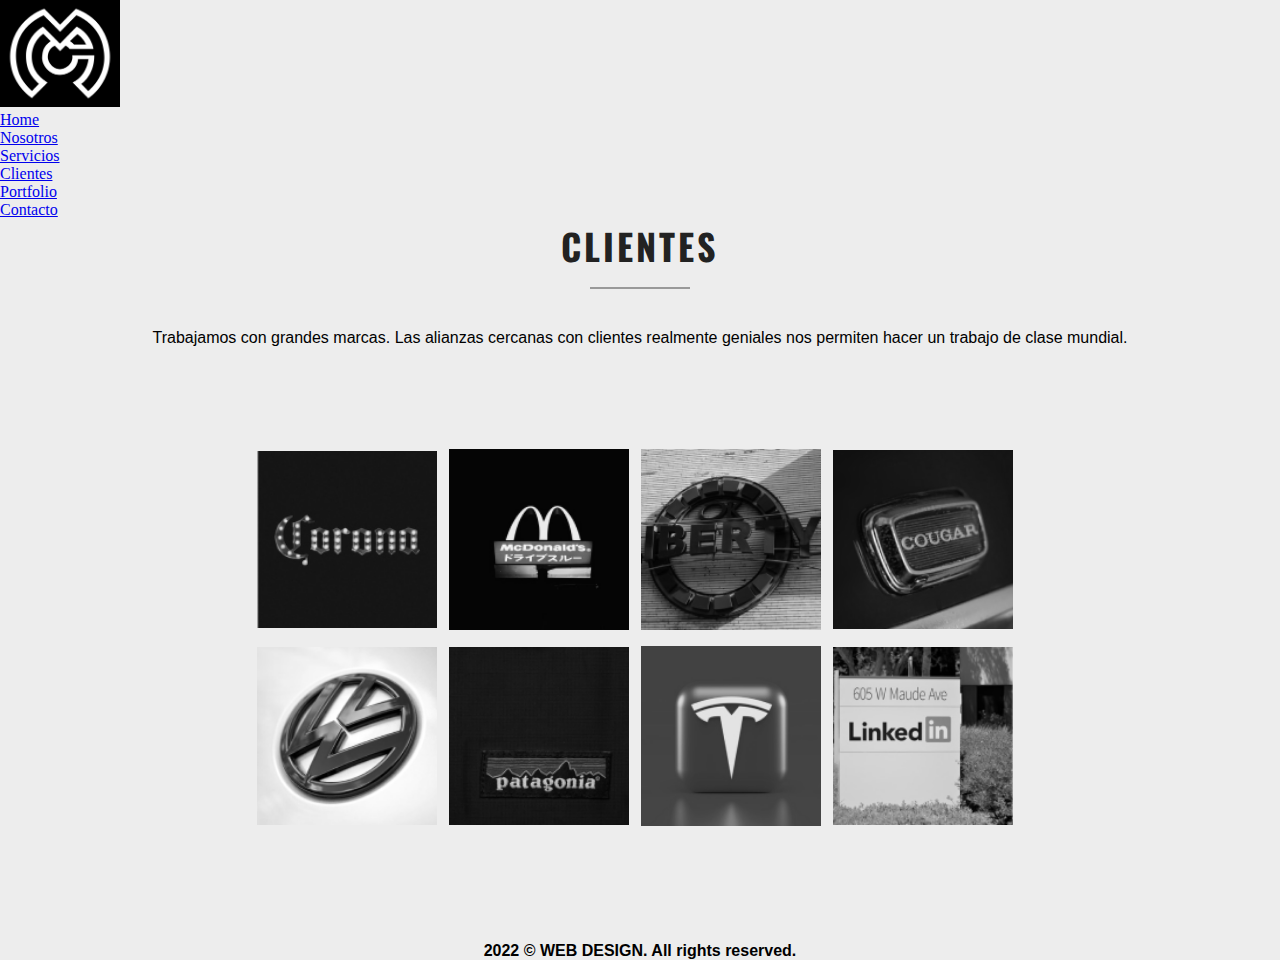
==== paginas/clientes.html @ a6dc10ea "html prolijo" ====
<!DOCTYPE html>
<html lang="en">

<head>
    <meta charset="UTF-8">
    <meta http-equiv="X-UA-Compatible" content="IE=edge">
    <meta name="viewport" content="width=device-width, initial-scale=1.0">
    <title>Clientes - Web Design</title>
    <link rel="icon" type="image/x-icon" href="../images/favicon.png">
    <link rel="stylesheet" href="../estilos.css">
    <link rel="preconnect" href="https://fonts.googleapis.com">
    <link rel="preconnect" href="https://fonts.gstatic.com" crossorigin>
    <link href="https://fonts.googleapis.com/css2?family=Oswald:wght@300&display=swap" rel="stylesheet">
</head>

<body>
    <header>
        <img src="../images/logo.jpg" alt="" width="120px">
        <div class="navegacion">
            <nav>
                <ul class="nav">
                    <li class="menu"><a href="../index.html">Home</a></li>
                    <li class="menu"><a href="./nosotros.html">Nosotros</a></li>
                    <li class="menu"><a href="./servicios.html">Servicios</a></li>
                    <li class="menu"><a href="./clientes.html">Clientes</a></li>
                    <li class="menu"><a href="./portfolio.html">Portfolio</a></li>
                    <li class="menu"><a href="./contacto.html">Contacto</a></li>
                </ul>  
            </nav>
        </div>
    </header>

    <main>
        <div class="titulo">
            <h1>CLIENTES</h1>
            <span class="borde"></span>
            <p class="titulo">Trabajamos con grandes marcas. Las alianzas cercanas con clientes realmente geniales nos permiten hacer un trabajo de clase mundial.</p>
        </div>
        <div class="contenedor">
            <div class="clientes">
                <table class="tablaClientes">
                    <tr>
                        <td><a href="https://google.com.uy/1"><figure><img src="../images/cliente1.jpg" alt="" width="180px"></figure></a></td>
                        <td><a href="https://google.com.uy/2"><figure><img src="../images/cliente2.jpg" alt="" width="180px"></figure></a></td>
                        <td><a href="https://google.com.uy/3"><figure><img src="../images/cliente3.jpg" alt="" width="180px"></figure></a></td>
                        <td><a href="https://google.com.uy/4"><figure><img src="../images/cliente4.jpg" alt="" width="180px"></figure></a></td>
                    </tr>
                    <tr>
                        <td><a href="https://google.com.uy/5"><figure><img src="../images/cliente5.jpg" alt="" width="180px"></figure></a></td>
                        <td><a href="https://google.com.uy/6"><figure><img src="../images/cliente6.jpg" alt="" width="180px"></figure></a></td>
                        <td><a href="https://google.com.uy/7"><figure><img src="../images/cliente7.jpg" alt="" width="180px"></figure></a></td>
                        <td><a href="https://google.com.uy/8"><figure><img src="../images/cliente8.jpg" alt="" width="180px"></figure></a></td>
                    </tr>
                </table>
            </div>
        </div>
    </main>

    <footer class="footer">
        <p>2022 © WEB DESIGN. All rights reserved.</p>   
    </footer>
    
</body>

</html>
---- estilos.css ----
* {
    margin: 0;
    padding: 0;
}

#indexFondo {
    background-image: url(./images/pattern.png)
}

#footerInicio {
    color: white;
    font-weight: bold;
}

#divInicio {
    min-height: 95vh;
    display: flex;
    align-items: center;
    justify-content: center;
}

#linkInicio {
    color: white;
    font-size: 2rem;
    font-family: 'Oswald', sans-serif;
}

body {
    background-color: #EDEDED;
}

footer {
    text-align: center;
    font-weight: bold;
}

h1 {
    font-family: 'Oswald', sans-serif;
    text-align: center;
    font-size: 36px;
    letter-spacing: 3px;
    color: #222;
    text-transform: uppercase;
    margin-bottom: 15px;
}

.borde {
    background: none repeat scroll 0 0 #999;
    display: block;
    height: 2px;
    margin: 0 auto;
    width: 100px;
    margin-bottom: 40px;
}

p {
    font-family: 'Open Sans', sans-serif;
}

span {
    font-family: 'Open Sans', sans-serif;
}

.logos {
    align-self: center;
}

.titulo {
    text-align: center;
    margin: 0 auto;
}

.portfolioTitle {
    padding-bottom: 20px;
    text-align: center;
}

.portfolioFilter {
    display: inline-block;
    padding-right: 15px;
    
}

.tablaPortfolio {
    margin-left: auto;
    margin-right: auto;
}

td {
    padding-right: 10px;
    padding-bottom: 10px;
}

.tablaClientes {
    margin-left: auto;
    margin-right: auto;
}

.tablaClientes figure img {
	-webkit-filter: grayscale(100%);
	filter: grayscale(100%);
	-webkit-transition: .3s ease-in-out;
	transition: .3s ease-in-out;
}
.tablaClientes figure:hover img {
	-webkit-filter: grayscale(0);
	filter: grayscale(0);
}

.equipo {
    text-align: center;
}

.equipo li {
    display: inline-block;
    margin: 0 50px;
    overflow: hidden;
    border-radius: 3px;
    position: relative;
}

.contenedor {
    width: 1180px;
    margin: 0 auto;
    padding: 100px 20px;
}

.formularioContacto {
    text-align: center;
}

.contenedorImg:hover .imgEquipo {
    opacity: 0.1;
}

.contenedorImg:hover .textoEquipo {
    opacity: 0;
}

.contenedorImg:hover .medio {
    opacity: 1;
}

.medio {
    opacity: 0;
    position: absolute;
    top: 0%;
    left: 0%;
    text-align: center;
    width: 100%;
    height: 100%;
}

.imgEquipo {
    opacity: 1;
    display: block;
    width: 100%;
    height: auto;
    transition: .5s ease;
    backface-visibility: hidden;
}

.imgTexto {
    color: rgb(0, 0, 0);
    position: relative;
    top: 30%;
}
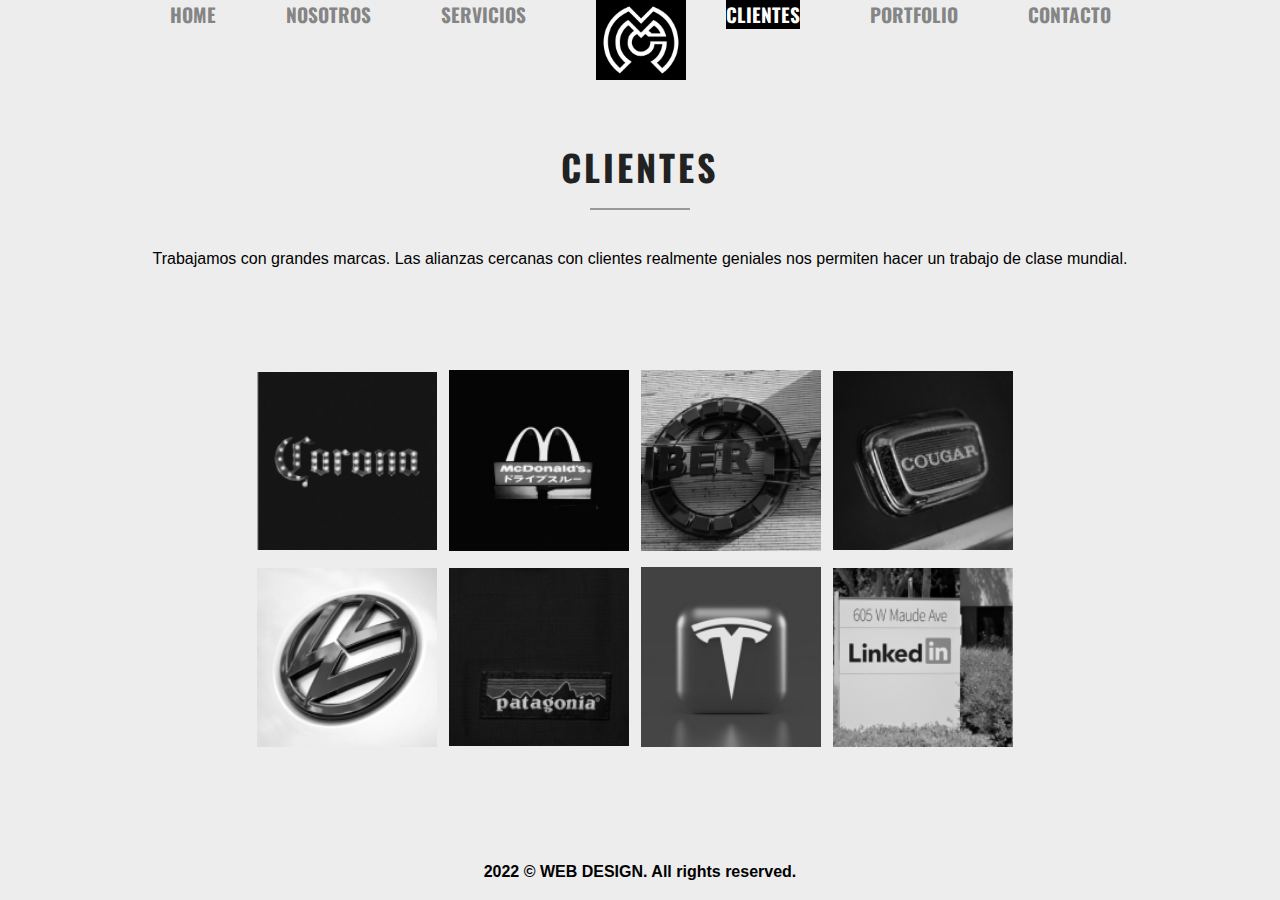
==== commit d8c1ab09: "menu flex" ====
--- a/paginas/clientes.html
+++ b/paginas/clientes.html
@@ -15,29 +15,29 @@
 
 <body>
     <header>
-        <img src="../images/logo.jpg" alt="" width="120px">
         <div class="navegacion">
             <nav>
                 <ul class="nav">
-                    <li class="menu"><a href="../index.html">Home</a></li>
-                    <li class="menu"><a href="./nosotros.html">Nosotros</a></li>
-                    <li class="menu"><a href="./servicios.html">Servicios</a></li>
-                    <li class="menu"><a href="./clientes.html">Clientes</a></li>
-                    <li class="menu"><a href="./portfolio.html">Portfolio</a></li>
-                    <li class="menu"><a href="./contacto.html">Contacto</a></li>
+                    <li><a href="../index.html"><span class="menu">Home</span></a></li>
+                    <li><a href="./nosotros.html"><span class="menu">Nosotros</span></a></li>
+                    <li><a href="./servicios.html"><span class="menu">Servicios</span></a></li>
+                    <img src="../images/logo.jpg" alt="" id="logoImage">
+                    <li><a href="./clientes.html"><span class="menu" id="active">Clientes</span></a></li>
+                    <li><a href="./portfolio.html"><span class="menu">Portfolio</span></a></li>
+                    <li><a href="./contacto.html"><span class="menu ultimo">Contacto</span></a></li>
                 </ul>  
             </nav>
         </div>
     </header>
 
     <main>
-        <div class="titulo">
+        <section class="titulo">
             <h1>CLIENTES</h1>
             <span class="borde"></span>
-            <p class="titulo">Trabajamos con grandes marcas. Las alianzas cercanas con clientes realmente geniales nos permiten hacer un trabajo de clase mundial.</p>
-        </div>
+            <p>Trabajamos con grandes marcas. Las alianzas cercanas con clientes realmente geniales nos permiten hacer un trabajo de clase mundial.</p>
+        </section>
         <div class="contenedor">
-            <div class="clientes">
+            <section class="clientes">
                 <table class="tablaClientes">
                     <tr>
                         <td><a href="https://google.com.uy/1"><figure><img src="../images/cliente1.jpg" alt="" width="180px"></figure></a></td>
@@ -52,7 +52,7 @@
                         <td><a href="https://google.com.uy/8"><figure><img src="../images/cliente8.jpg" alt="" width="180px"></figure></a></td>
                     </tr>
                 </table>
-            </div>
+            </section>
         </div>
     </main>
 
--- a/estilos.css
+++ b/estilos.css
@@ -3,6 +3,33 @@
     padding: 0;
 }
 
+#inicio a:visited {
+    color: rgb(255, 255, 255);
+    text-decoration: underline;
+}  
+
+#inicio a:hover {
+    color: rgb(255, 255, 255);
+    text-decoration: underline;
+    
+}
+
+a:link {
+    color: rgb(133, 133, 133);
+    text-decoration: none;
+}
+
+a:visited {
+    color: rgb(133, 133, 133);
+    background-color: transparent;
+    text-decoration: none;
+}
+
+a:hover {
+    color: rgb(0, 0, 0);
+    text-decoration: none;
+}
+
 #indexFondo {
     background-image: url(./images/pattern.png)
 }
@@ -12,17 +39,41 @@
     font-weight: bold;
 }
 
-#divInicio {
+#inicio {
     min-height: 95vh;
     display: flex;
     align-items: center;
     justify-content: center;
 }
 
-#linkInicio {
-    color: white;
-    font-size: 2rem;
+#logoImage {
+    margin-right: 40px;
+    width: 90px;
+}
+
+
+.menu {
+    font-weight: bold;
+    margin-right: 70px;
+    text-transform: uppercase;
     font-family: 'Oswald', sans-serif;
+    font-size: 1.2rem;
+}
+
+.nav{
+    display: flex;
+    justify-content: center;
+    list-style-type: none;
+}
+
+.ultimo {
+    margin-right: 0px;
+}
+
+
+#active {
+    background-color: rgb(0, 0, 0);
+    color: rgb(255, 255, 255);
 }
 
 body {
@@ -42,6 +93,12 @@
     color: #222;
     text-transform: uppercase;
     margin-bottom: 15px;
+}
+
+#linkInicio {
+    color: white;
+    font-size: 2rem;
+    font-family: 'Oswald', sans-serif;
 }
 
 .borde {
@@ -67,6 +124,7 @@
 
 .titulo {
     text-align: center;
+    padding-top: 60px;
     margin: 0 auto;
 }
 
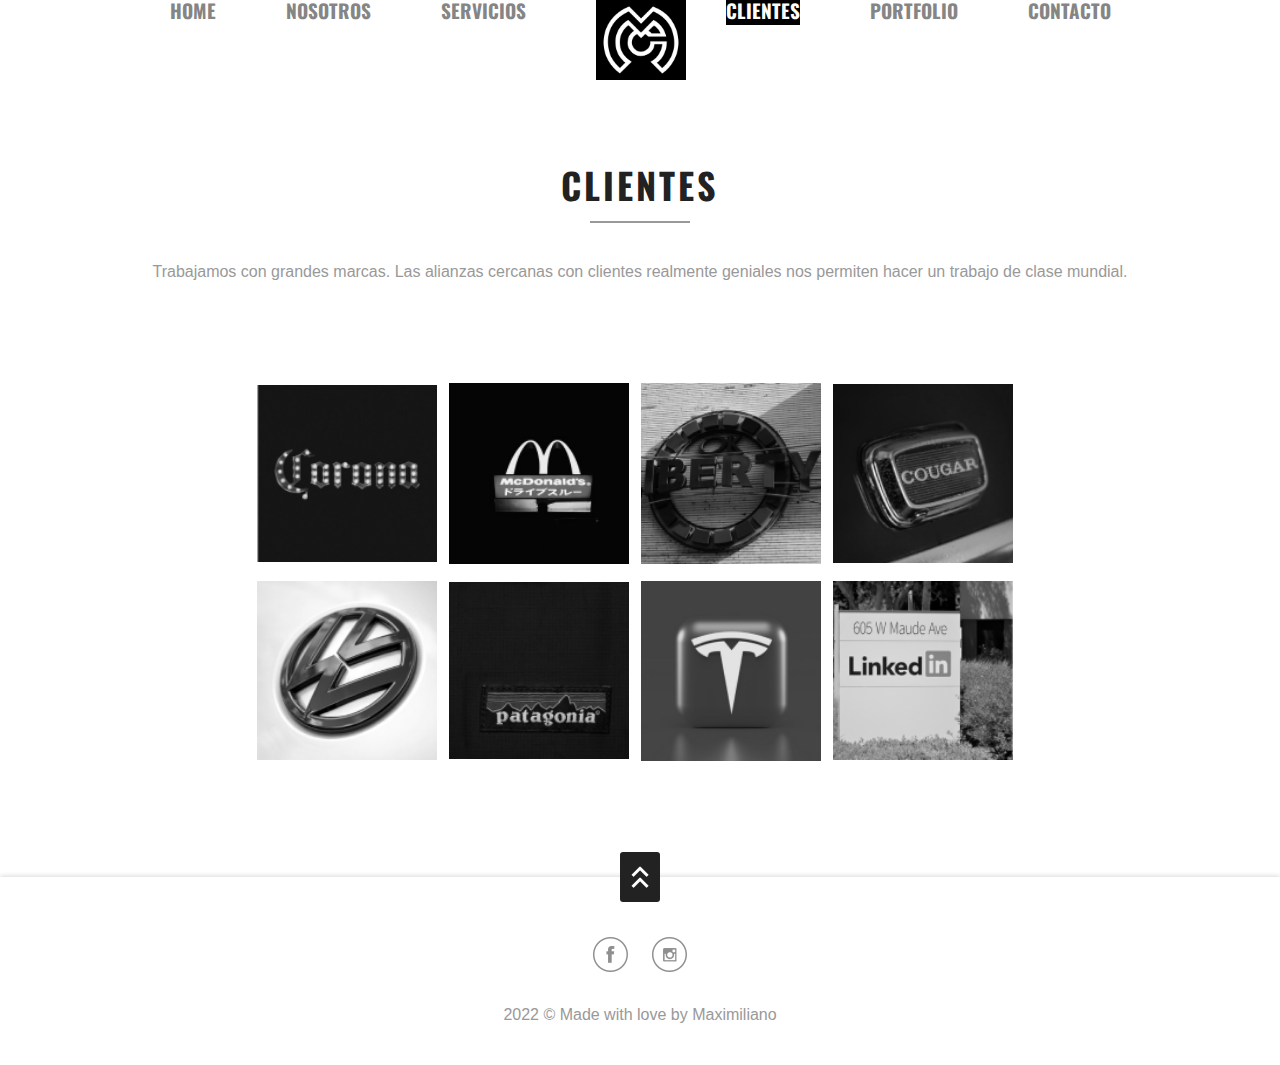
==== commit 92a5d647: "cambios css" ====
--- a/paginas/clientes.html
+++ b/paginas/clientes.html
@@ -7,24 +7,26 @@
     <meta name="viewport" content="width=device-width, initial-scale=1.0">
     <title>Clientes - Web Design</title>
     <link rel="icon" type="image/x-icon" href="../images/favicon.png">
-    <link rel="stylesheet" href="../estilos.css">
+    <link rel="stylesheet" href="../css/normalize.css">
+    <link rel="stylesheet" href="../css/styles.css">
     <link rel="preconnect" href="https://fonts.googleapis.com">
     <link rel="preconnect" href="https://fonts.gstatic.com" crossorigin>
     <link href="https://fonts.googleapis.com/css2?family=Oswald:wght@300&display=swap" rel="stylesheet">
 </head>
 
 <body>
+    <a id="back-top"></a>
     <header>
         <div class="navegacion">
             <nav>
-                <ul class="nav">
-                    <li><a href="../index.html"><span class="menu">Home</span></a></li>
-                    <li><a href="./nosotros.html"><span class="menu">Nosotros</span></a></li>
-                    <li><a href="./servicios.html"><span class="menu">Servicios</span></a></li>
-                    <img src="../images/logo.jpg" alt="" id="logoImage">
-                    <li><a href="./clientes.html"><span class="menu" id="active">Clientes</span></a></li>
-                    <li><a href="./portfolio.html"><span class="menu">Portfolio</span></a></li>
-                    <li><a href="./contacto.html"><span class="menu ultimo">Contacto</span></a></li>
+                <ul class="navegacion__nav">
+                    <li><a href="../index.html"><span class="navegacion__nav__menu">Home</span></a></li>
+                    <li><a href="./nosotros.html"><span class="navegacion__nav__menu">Nosotros</span></a></li>
+                    <li><a href="./servicios.html"><span class="navegacion__nav__menu">Servicios</span></a></li>
+                    <img src="../images/logo.jpg" alt="" class="navegacion__nav__logo">
+                    <li><a href="./clientes.html"><span class="navegacion__nav__menu navegacion__nav__menu--activo">Clientes</span></a></li>
+                    <li><a href="./portfolio.html"><span class="navegacion__nav__menu">Portfolio</span></a></li>
+                    <li><a href="./contacto.html"><span class="navegacion__nav__menu navegacion__nav__menu--ultimo">Contacto</span></a></li>
                 </ul>  
             </nav>
         </div>
@@ -33,12 +35,12 @@
     <main>
         <section class="titulo">
             <h1>CLIENTES</h1>
-            <span class="borde"></span>
+            <span class="titulo__borde"></span>
             <p>Trabajamos con grandes marcas. Las alianzas cercanas con clientes realmente geniales nos permiten hacer un trabajo de clase mundial.</p>
         </section>
         <div class="contenedor">
             <section class="clientes">
-                <table class="tablaClientes">
+                <table class="clientes__tabla">
                     <tr>
                         <td><a href="https://google.com.uy/1"><figure><img src="../images/cliente1.jpg" alt="" width="180px"></figure></a></td>
                         <td><a href="https://google.com.uy/2"><figure><img src="../images/cliente2.jpg" alt="" width="180px"></figure></a></td>
@@ -56,8 +58,15 @@
         </div>
     </main>
 
-    <footer class="footer">
-        <p>2022 © WEB DESIGN. All rights reserved.</p>   
+    <footer>
+        <div class="contenedor footer">
+            <a href="#back-top"><div id="menu__top"><div id="menu__top__inside"></div></div></a>
+            <ul class="social__icons">
+                <li><a href="https://facebook.com" target="_blank"><img class="img__facebook" src="../images/facebook.png" alt="Facebook"></a></li>
+                <li><a href="https://instagram.com" target="_blank"><img class="img__instagram" src="../images/instagram.png" alt="Instagram"></a></li>
+            </ul>
+            <p class="copyright">2022 © Made with love by Maximiliano</p>
+        </div>    
     </footer>
     
 </body>
--- a/css/styles.css
+++ b/css/styles.css
@@ -0,0 +1,422 @@
+* {
+    margin: 0;
+    padding: 0;
+    box-sizing: 0;
+}
+
+h1 {
+    font-family: 'Oswald', sans-serif;
+    text-align: center;
+    font-size: 36px;
+    letter-spacing: 3px;
+    color: #222;
+    text-transform: uppercase;
+    margin-bottom: 15px;
+}
+
+li {
+    list-style: none;
+}
+
+h5 {
+    font-family: 'Oswald', sans-serif;
+    font-size: 18px;
+    text-transform: uppercase;
+    color: #222;
+}
+
+p {
+    font-family: 'Open Sans', sans-serif;
+    color: #999;
+}
+
+td {
+    padding-right: 10px;
+    padding-bottom: 10px;
+}
+
+span {
+    font-family: 'Open Sans', sans-serif;
+}
+
+body {
+    background-color: #fff;
+    color: #999;
+    }
+
+
+footer {
+    box-shadow: 0 -1px 5px rgb(0 0 0 / 15%);
+    z-index: 100;
+    position: relative;
+    padding: 40px 0;
+    text-align: center;
+}
+
+a:link {
+    color: rgb(133, 133, 133);
+    text-decoration: none;
+}
+
+a:visited {
+    color: rgb(133, 133, 133);
+    background-color: transparent;
+    text-decoration: none;
+}
+
+a:hover {
+    color: rgb(0, 0, 0);
+    text-decoration: none;
+}
+
+.inicio {
+    min-height: 90vh;
+    display: flex;
+    align-items: center;
+    justify-content: center;
+}
+
+.inicio a:visited {
+    color: rgb(255, 255, 255);
+    text-decoration: underline;
+}  
+
+.inicio a:hover {
+    color: rgb(255, 255, 255);
+    text-decoration: underline;    
+}
+
+.inicio__background {
+    background-image: url(../images/pattern.png)
+}
+
+.inicio__link {
+    color: white;
+    font-size: 2rem;
+    font-family: 'Oswald', sans-serif;
+}
+
+.inicio__footer {
+    color: white;
+    font-weight: bold;
+}
+
+.navegacion__nav{
+    display: flex;
+    justify-content: center;
+    list-style-type: none;
+}
+
+.navegacion__nav__logo {
+    margin-right: 40px;
+    width: 90px;
+}
+
+.navegacion__nav__menu {
+    font-weight: bold;
+    margin-right: 70px;
+    text-transform: uppercase;
+    font-family: 'Oswald', sans-serif;
+    font-size: 1.2rem;
+}
+
+.navegacion__nav__menu--ultimo {
+    margin-right: 0px;
+}
+
+.navegacion__nav__menu--activo {
+    background-color: rgb(0, 0, 0);
+    color: rgb(255, 255, 255);
+}
+
+.titulo {
+    text-align: center;
+    padding-top: 60px;
+    margin: 0 auto;
+}
+
+.titulo__borde {
+    background: none repeat scroll 0 0 #999;
+    display: block;
+    height: 2px;
+    margin: 0 auto;
+    width: 100px;
+    margin-bottom: 40px;
+}
+
+.contenedor {
+    width: 1180px;
+    margin: 0 auto;
+    padding: 100px 20px;
+}
+
+.clientes__tabla {
+    margin-left: auto;
+    margin-right: auto;
+}
+
+.clientes__tabla figure img {
+	-webkit-filter: grayscale(100%);
+	filter: grayscale(100%);
+	-webkit-transition: .3s ease-in-out;
+	transition: .3s ease-in-out;
+}
+.clientes__tabla figure:hover img {
+	-webkit-filter: grayscale(0);
+	filter: grayscale(0);
+}
+
+.formulario {
+    text-align: center;
+}
+
+.equipo {
+    text-align: center;
+}
+
+.equipo li {
+    display: inline-block;
+    margin: 0 50px;
+    overflow: hidden;
+    border-radius: 3px;
+    position: relative;
+}
+
+.equipo__ambos:hover .equipo__image {
+    opacity: 0.1;
+}
+
+.equipo__ambos:hover .equipo__redes__texto {
+    opacity: 0;
+}
+
+.equipo__ambos:hover .equipo__redes__texto--p {
+    opacity: 0;
+}
+
+
+.equipo__ambos:hover .equipo__redes {
+    opacity: 1;
+}
+
+.equipo__image {
+    opacity: 1;
+    display: block;
+    width: 100%;
+    height: auto;
+    transition: .9s ease;
+}
+
+.equipo__redes {
+    opacity: 0;
+    position: absolute;
+    top: 0%;
+    left: 0%;
+    text-align: center;
+    width: 100%;
+    height: 100%;
+}
+
+.equipo__redes__hidden {
+    color: rgb(0, 0, 0);
+    position: relative;
+    top: 30%;
+} 
+
+.equipo__redes__texto {
+    color: #222;
+    text-transform: uppercase;
+}
+
+.portfolio__titulo {
+    padding-bottom: 20px;
+    text-align: center;
+}
+
+.portfolio__filter {
+    display: inline-block;
+    padding-right: 15px;
+    
+}
+
+.portfolio__filter--activo {
+    font-weight: bold;
+    text-decoration: underline;
+    
+}
+
+.portfolio__tabla {
+    margin-left: auto;
+    margin-right: auto;
+}
+
+.contenedor__servicios {
+    display: flex;
+}
+
+.contenedor__servicios__izquierda {
+    width: 48%;
+    float: left;
+    margin-bottom: 20px;
+    margin-right: 1%;
+    position: relative;
+}
+
+.contenedor__servicios__derecha {
+    width: 48%;
+    float: right;
+    margin-bottom: 20px;
+    margin-left: 1%;
+    position: relative;
+}
+
+.fa-stack {
+    font-size: 2em;
+    color: #999;
+}
+
+.fa-stack:hover {
+    color: black;
+    -webkit-transition: background-color .9s ease,border .9s ease,color .9s ease,opacity .9s ease-in-out,outline .9s ease;
+}
+
+.fa-right {
+    float: right;
+}
+
+.fa-left {
+    float: left;
+}
+
+.service__item--text-right {
+    text-align: right;
+}
+
+.service__item--text-left {
+    text-align: left;
+}
+
+.service__item--text-left .fa-stack {
+    margin-right: 20px;
+    margin-bottom: 40px!important;
+
+}
+
+.service__item--text-right .fa-stack {
+    margin-left: 20px;
+    margin-bottom: 40px!important;
+
+}
+
+.service__item {
+    float: left;
+    margin: 30px 0;
+    width: 100%;
+}
+
+.service__item h5 {
+    margin: 5px 0;
+}
+
+.footer {
+    padding: 0!important;
+}
+
+footer ul.social__icons {
+    margin: 10px 0 20px;
+}
+
+ul.social__icons {
+    text-align: center;
+    float: left;
+    width: 100%;
+}
+
+footer ul.social__icons li {
+    margin: 10px;
+}
+
+ul.social__icons li {
+    margin: 5px;
+    display: inline-block;
+}
+
+ul.social__icons li a img{
+    width: 35px;
+    height: 35px;
+}
+
+#menu__top {
+    background-color: #222;
+}
+
+#menu__top {
+    height: 50px;
+    width: 40px;
+    border-radius: 3px;
+    left: 50%;
+    margin-left: -20px;
+    margin-top: -65px;
+    position: absolute;
+    cursor: pointer;
+}
+
+#menu__top__inside {
+    background-image: url(../images/top_bg.png);
+    background-size: 18px 11px;
+    background-position: 0 0;
+    height: 22px;
+    left: 11px;
+    position: absolute;
+    top: 14px;
+    transition: background-position .3s linear 0s;
+    width: 18px;
+}
+
+.black {
+    color: #222;
+}
+
+.img__facebook {
+    opacity: .5;
+}
+
+.img__facebook:hover {
+    opacity: 1;
+    -webkit-transition: background-color .9s ease,border .9s ease,color .9s ease,opacity .9s ease-in-out,outline .9s ease;
+}
+
+.img__instagram {
+    opacity: .5;
+}
+
+.img__instagram:hover {
+    opacity: 1;
+    -webkit-transition: background-color .9s ease,border .9s ease,color .9s ease,opacity .9s ease-in-out,outline .9s ease;
+}
+
+.footer-heart {
+    text-align:center;
+    font-family: open sans, sans-serif;
+}
+
+.footer-heart a {
+    border-bottom: 1px solid #000000;
+    color: #000000;
+    padding-bottom: .25em; 
+    text-decoration: none;
+}
+
+.footer-heart a:hover {
+    color:#ff0000; 
+    background-image: url("data:image/svg+xml;charset=utf8,%3Csvg id='squiggle-link' xmlns='http://www.w3.org/2000/svg' xmlns:xlink='http://www.w3.org/1999/xlink' xmlns:ev='http://www.w3.org/2001/xml-events' viewBox='0 0 20 4'%3E%3Cstyle type='text/css'%3E.squiggle{animation:shift .3s linear infinite;}@keyframes shift {from {transform:translateX(0);}to {transform:translateX(-20px);}}%3C/style%3E%3Cpath fill='none' stroke='%23453886' stroke-width='2' class='squiggle' d='M0,3.5 c 5,0,5,-3,10,-3 s 5,3,10,3 c 5,0,5,-3,10,-3 s 5,3,10,3'/%3E%3C/svg%3E");
+    background-position: bottom;
+    background-repeat: repeat-x;
+    background-size: 20%;
+    border-bottom: 0;
+    padding-bottom: .3em;
+    text-decoration: none;}
+
+.emoji {
+    vertical-align: middle;
+}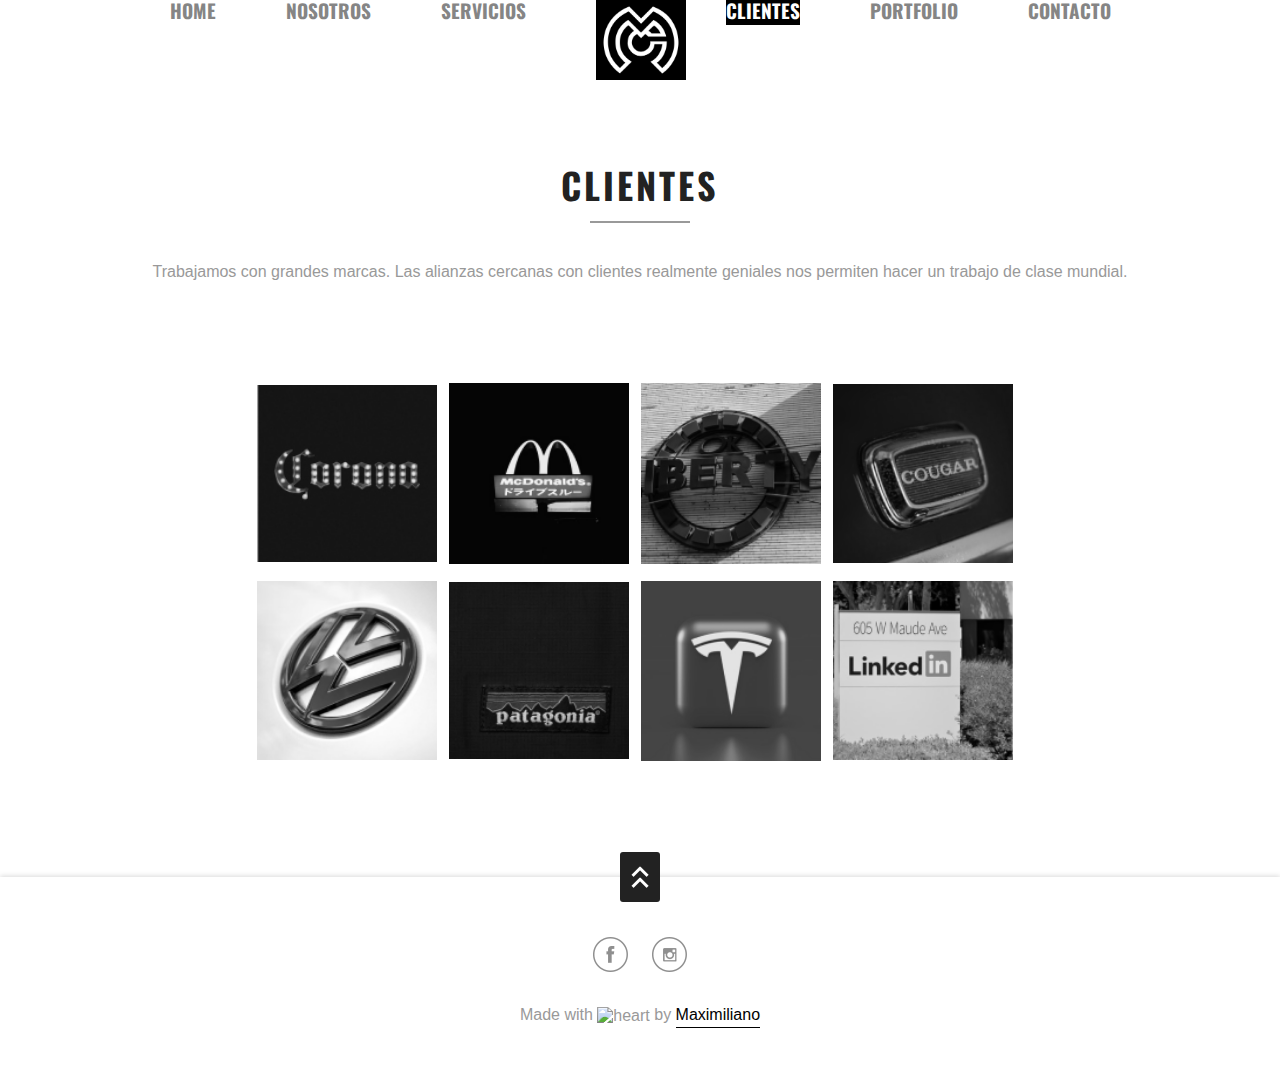
==== commit 93cc4b30: "footer love" ====
--- a/paginas/clientes.html
+++ b/paginas/clientes.html
@@ -65,7 +65,10 @@
                 <li><a href="https://facebook.com" target="_blank"><img class="img__facebook" src="../images/facebook.png" alt="Facebook"></a></li>
                 <li><a href="https://instagram.com" target="_blank"><img class="img__instagram" src="../images/instagram.png" alt="Instagram"></a></li>
             </ul>
-            <p class="copyright">2022 © Made with love by Maximiliano</p>
+            <p class="footer-heart">
+                Made with <g-emoji class="g-emoji" alias="heart" fallback-src="https://github.githubassets.com/images/icons/emoji/unicode/2764.png">
+            <img class="emoji" alt="heart" height="20" width="20" src="https://github.githubassets.com/images/icons/emoji/unicode/2764.png"></g-emoji> by <a href="#">Maximiliano</a>
+            </p>
         </div>    
     </footer>
     
--- a/css/styles.css
+++ b/css/styles.css
@@ -164,10 +164,6 @@
 .clientes__tabla figure:hover img {
 	-webkit-filter: grayscale(0);
 	filter: grayscale(0);
-}
-
-.formulario {
-    text-align: center;
 }
 
 .equipo {
@@ -419,4 +415,48 @@
 
 .emoji {
     vertical-align: middle;
+}
+
+#formulario input[type=text], [type=email], textarea {
+    color: rgb(0, 0, 0);
+    font-family: 'Oswald', sans-serif;
+    font-size: 18px;
+    text-transform: uppercase;
+    height: 25px;
+    padding-left: 3%;
+    padding-right: 3%;
+    padding-top: 15px;
+    padding-bottom: 15px;
+    width: 94%;
+    background: #f5f5f5;
+    border-radius: 3px;
+    margin-bottom: 20px;
+    border: 0;
+}
+
+#formulario input[type=submit], input[type=reset] {
+    background: #222;
+    color: #fff;
+    font-family: montserrat,sans-serif;
+    font-size: 14px;
+    text-transform: uppercase;
+    padding: 10px 15px;
+    letter-spacing: 0;
+    line-height: 14px;
+    cursor: pointer;
+    border-radius: 3px;
+    transition: all .3s ease 0s;
+    -moz-transition: all .3s ease 0s;
+    -webkit-transition: all .3s ease 0s;
+    -o-transition: all .3s ease 0s;
+    text-align: center;
+}
+
+.formulario__botones {
+    display: flex;
+    justify-content: space-around;
+}
+
+.formulario__boton {
+    margin-right: 40px;
 }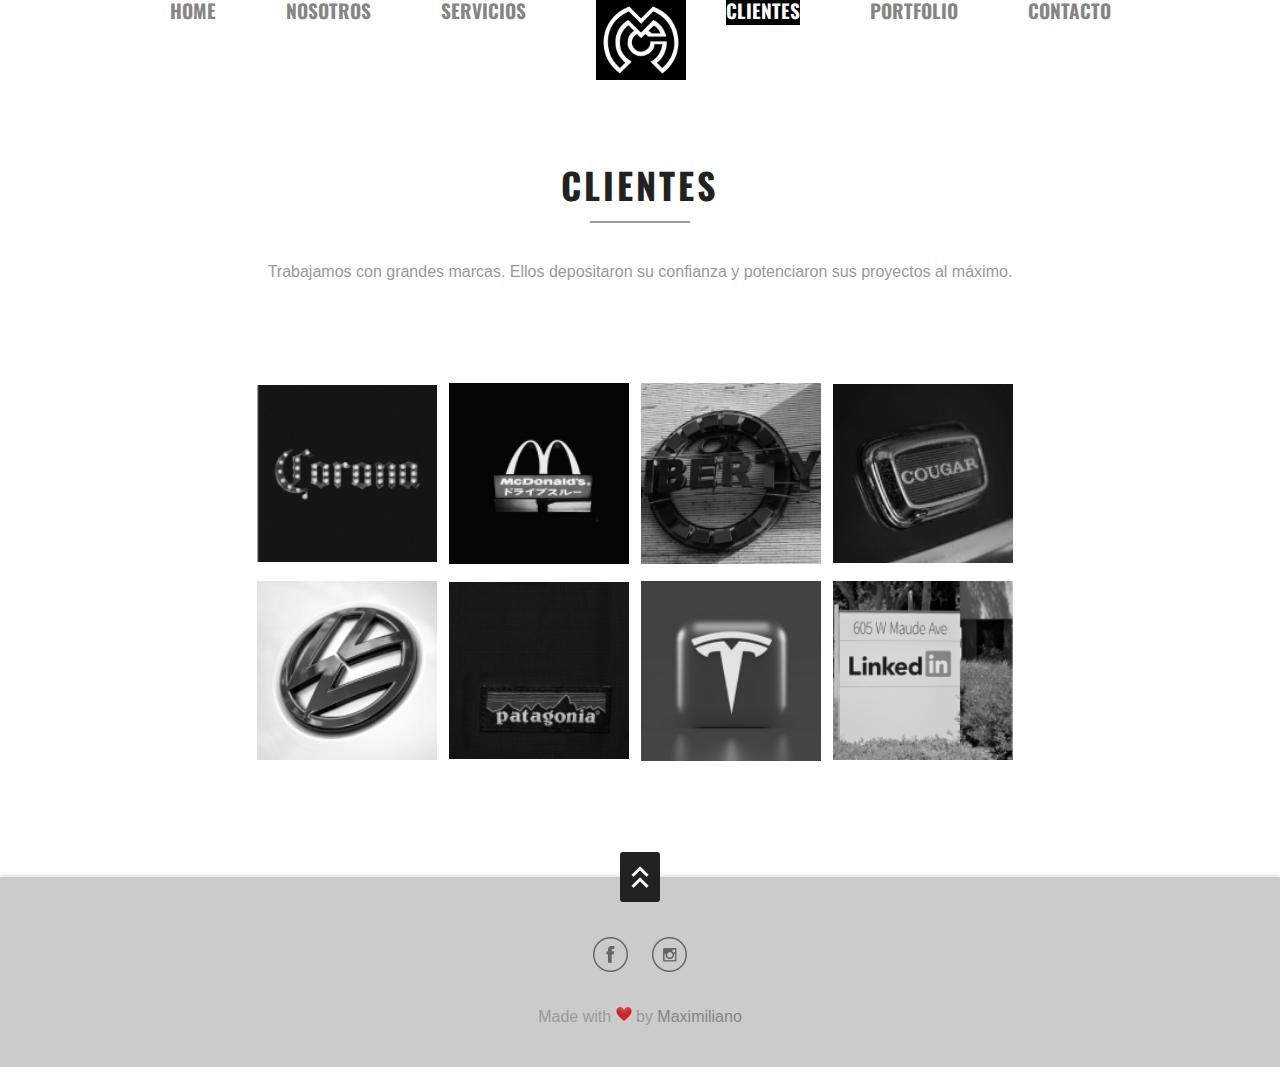
==== commit 908c259c: "css changes" ====
--- a/paginas/clientes.html
+++ b/paginas/clientes.html
@@ -15,7 +15,6 @@
 </head>
 
 <body>
-    <a id="back-top"></a>
     <header>
         <div class="navegacion">
             <nav>
@@ -36,7 +35,7 @@
         <section class="titulo">
             <h1>CLIENTES</h1>
             <span class="titulo__borde"></span>
-            <p>Trabajamos con grandes marcas. Las alianzas cercanas con clientes realmente geniales nos permiten hacer un trabajo de clase mundial.</p>
+            <p>Trabajamos con grandes marcas. Ellos depositaron su confianza  y potenciaron sus proyectos al máximo.</p>
         </section>
         <div class="contenedor">
             <section class="clientes">
@@ -58,17 +57,14 @@
         </div>
     </main>
 
-    <footer>
+    <footer class="footer__contenedor">
         <div class="contenedor footer">
-            <a href="#back-top"><div id="menu__top"><div id="menu__top__inside"></div></div></a>
+            <a href="#"><div class="menu__top"><div class="menu__top__inside"></div></div></a>
             <ul class="social__icons">
                 <li><a href="https://facebook.com" target="_blank"><img class="img__facebook" src="../images/facebook.png" alt="Facebook"></a></li>
                 <li><a href="https://instagram.com" target="_blank"><img class="img__instagram" src="../images/instagram.png" alt="Instagram"></a></li>
             </ul>
-            <p class="footer-heart">
-                Made with <g-emoji class="g-emoji" alias="heart" fallback-src="https://github.githubassets.com/images/icons/emoji/unicode/2764.png">
-            <img class="emoji" alt="heart" height="20" width="20" src="https://github.githubassets.com/images/icons/emoji/unicode/2764.png"></g-emoji> by <a href="#">Maximiliano</a>
-            </p>
+            <p>Made with <img height="16" width="16" src="../images/heart.png"> by <a href="#">Maximiliano</a></p>
         </div>    
     </footer>
     
--- a/css/styles.css
+++ b/css/styles.css
@@ -1,9 +1,3 @@
-* {
-    margin: 0;
-    padding: 0;
-    box-sizing: 0;
-}
-
 h1 {
     font-family: 'Oswald', sans-serif;
     text-align: center;
@@ -92,7 +86,7 @@
 
 .inicio__link {
     color: white;
-    font-size: 2rem;
+    font-size: 4rem;
     font-family: 'Oswald', sans-serif;
 }
 
@@ -200,7 +194,7 @@
     display: block;
     width: 100%;
     height: auto;
-    transition: .9s ease;
+    transition: .6s ease;
 }
 
 .equipo__redes {
@@ -273,7 +267,7 @@
 
 .fa-stack:hover {
     color: black;
-    -webkit-transition: background-color .9s ease,border .9s ease,color .9s ease,opacity .9s ease-in-out,outline .9s ease;
+    -webkit-transition: color .6s ease;
 }
 
 .fa-right {
@@ -318,8 +312,16 @@
     padding: 0!important;
 }
 
+.footer__contenedor {
+    background-color: #cbcbcb;
+}
+
 footer ul.social__icons {
     margin: 10px 0 20px;
+}
+
+.white {
+    color: white;
 }
 
 ul.social__icons {
@@ -342,11 +344,11 @@
     height: 35px;
 }
 
-#menu__top {
+.menu__top {
     background-color: #222;
 }
 
-#menu__top {
+.menu__top {
     height: 50px;
     width: 40px;
     border-radius: 3px;
@@ -357,7 +359,7 @@
     cursor: pointer;
 }
 
-#menu__top__inside {
+.menu__top__inside {
     background-image: url(../images/top_bg.png);
     background-size: 18px 11px;
     background-position: 0 0;
@@ -374,21 +376,21 @@
 }
 
 .img__facebook {
-    opacity: .5;
+    opacity: .6;
 }
 
 .img__facebook:hover {
     opacity: 1;
-    -webkit-transition: background-color .9s ease,border .9s ease,color .9s ease,opacity .9s ease-in-out,outline .9s ease;
+    -webkit-transition: opacity .6s ease-in-out;
 }
 
 .img__instagram {
-    opacity: .5;
+    opacity: .6;
 }
 
 .img__instagram:hover {
     opacity: 1;
-    -webkit-transition: background-color .9s ease,border .9s ease,color .9s ease,opacity .9s ease-in-out,outline .9s ease;
+    -webkit-transition: opacity .6s ease-in-out;
 }
 
 .footer-heart {
@@ -445,10 +447,6 @@
     line-height: 14px;
     cursor: pointer;
     border-radius: 3px;
-    transition: all .3s ease 0s;
-    -moz-transition: all .3s ease 0s;
-    -webkit-transition: all .3s ease 0s;
-    -o-transition: all .3s ease 0s;
     text-align: center;
 }
 
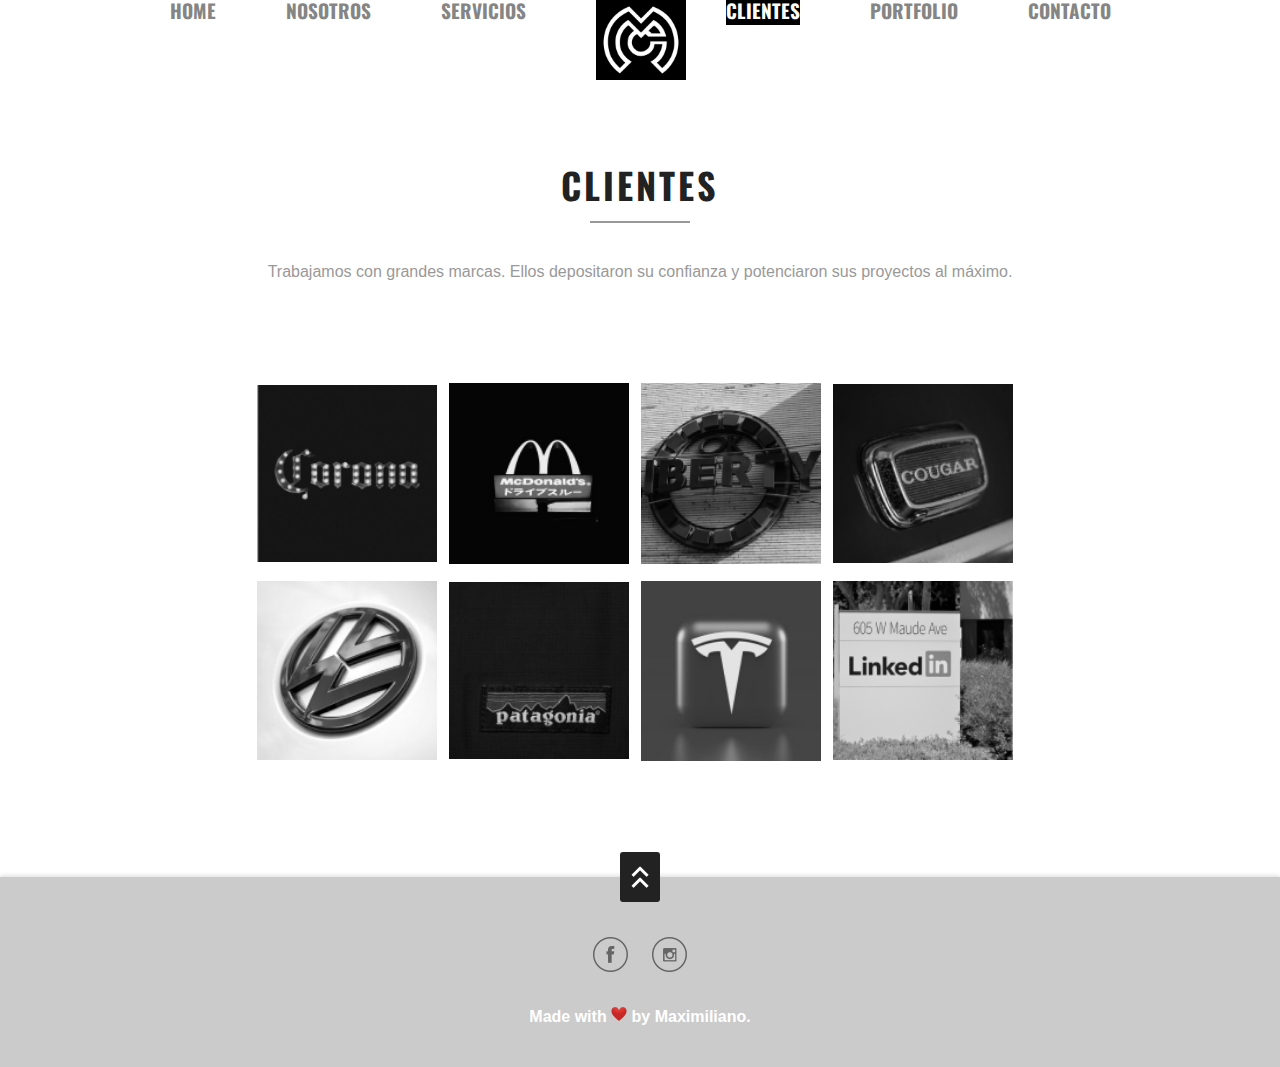
==== commit 72ab871e: "css" ====
--- a/paginas/clientes.html
+++ b/paginas/clientes.html
@@ -64,7 +64,7 @@
                 <li><a href="https://facebook.com" target="_blank"><img class="img__facebook" src="../images/facebook.png" alt="Facebook"></a></li>
                 <li><a href="https://instagram.com" target="_blank"><img class="img__instagram" src="../images/instagram.png" alt="Instagram"></a></li>
             </ul>
-            <p>Made with <img height="16" width="16" src="../images/heart.png"> by <a href="#">Maximiliano</a></p>
+            <p>Made with <img height="16" width="16" src="../images/heart.png"> by Maximiliano.</p>
         </div>    
     </footer>
     
--- a/css/styles.css
+++ b/css/styles.css
@@ -38,13 +38,14 @@
     color: #999;
     }
 
-
 footer {
-    box-shadow: 0 -1px 5px rgb(0 0 0 / 15%);
-    z-index: 100;
-    position: relative;
-    padding: 40px 0;
-    text-align: center;
+        position: relative;
+        text-align: center;
+    }
+
+footer p{
+    color: white;
+    font-weight: bold;
 }
 
 a:link {
@@ -267,7 +268,7 @@
 
 .fa-stack:hover {
     color: black;
-    -webkit-transition: color .6s ease;
+    /* -webkit-transition: color .6s ease; */
 }
 
 .fa-right {
@@ -314,6 +315,9 @@
 
 .footer__contenedor {
     background-color: #cbcbcb;
+    box-shadow: 0 -1px 5px rgb(0 0 0 / 15%);
+    z-index: 100;
+    padding: 40px 0;
 }
 
 footer ul.social__icons {
@@ -381,7 +385,7 @@
 
 .img__facebook:hover {
     opacity: 1;
-    -webkit-transition: opacity .6s ease-in-out;
+    /* -webkit-transition: opacity .6s ease-in-out; */
 }
 
 .img__instagram {
@@ -390,7 +394,7 @@
 
 .img__instagram:hover {
     opacity: 1;
-    -webkit-transition: opacity .6s ease-in-out;
+    /* -webkit-transition: opacity .6s ease-in-out; */
 }
 
 .footer-heart {
@@ -414,10 +418,6 @@
     border-bottom: 0;
     padding-bottom: .3em;
     text-decoration: none;}
-
-.emoji {
-    vertical-align: middle;
-}
 
 #formulario input[type=text], [type=email], textarea {
     color: rgb(0, 0, 0);
